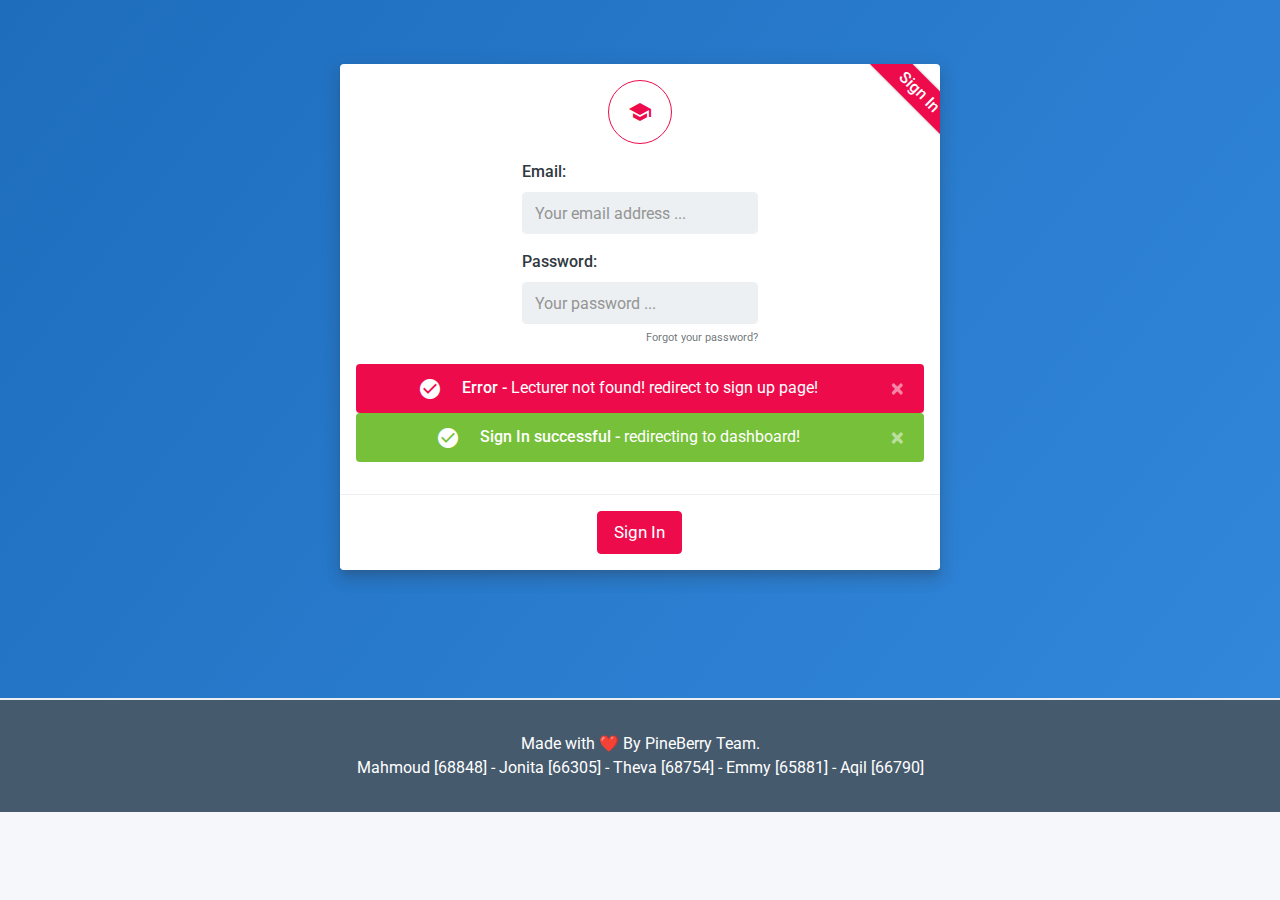
==== index.html @ abaee044 "wb" ====
<!DOCTYPE html>
<html lang="en" dir="ltr">

<head>
    <meta charset="utf-8">
    <meta http-equiv="X-UA-Compatible" content="IE=edge">
    <meta name="viewport" content="width=device-width, initial-scale=1, shrink-to-fit=no">
    <title>Lecturer | Sign In</title>

    <!-- Prevent the demo from appearing in search engines -->
    <meta name="robots" content="noindex">

    <!-- Material Design Icons -->
    <link type="text/css" href="css/material-icons.css" rel="stylesheet">

    <!-- App CSS -->
    <link type="text/css" href="css/app.css" rel="stylesheet">
    <link type="text/css" href="css/my.css" rel="stylesheet">

</head>

<body class="layout-navbar-mini-fixed-bottom">
    <!-- Header Layout -->
    <div class="mdk-header-layout js-mdk-header-layout">
        <!-- Header Layout Content -->
        <div class="mdk-header-layout__content page-content pb-0">
            <div class="page-section pt-64pt bg-gradient-primary">
                <div class="container page__container">
                    <div class="row card-group-row mb-16pt mb-lg-40pt">
                        <div class="col-lg-8 m-auto col-sm-6 card-group-row__col">

                            <div class="card card-group-row__card text-center o-hidden card--raised">

                                <span class="corner-ribbon corner-ribbon--default-right-top corner-ribbon--shadow bg-accent text-white">
                                    Sign In
                                </span>

                                <div class="card-body d-flex flex-column">
                                    <div class="flex-grow mb-16pt">
                                        <span class="w-64 h-64 icon-holder icon-holder--outline-accent rounded-circle d-inline-flex mb-16pt">
                                            <i class="material-icons">school</i>
                                        </span>
                                        <form action="#" class="col-md-5 p-0 mx-auto">
                                            <div class="form-group">
                                                <label class="float-left" for="email">Email:</label>
                                                <input id="email" type="text" class="form-control" placeholder="Your email address ...">
                                            </div>
                                            <div class="form-group">
                                                <label class="float-left" for="password">Password:</label>
                                                <input id="password" type="password" class="form-control" placeholder="Your password ...">
                                                <p class="text-right"><a href="reset-password.html" class="small">Forgot your password?</a></p>
                                            </div>
                                        </form>
                                        <div id="alertError" class="alert alert-dismissible bg-accent text-white border-0 m-0 fade show" role="alert">
                                            <i class="material-icons text-white mr-3">check_circle</i>
                                          <button type="button" class="close" data-dismiss="alert" aria-label="Close">
                                            <span aria-hidden="true">&times;</span>
                                          </button>
                                          <strong>Error - </strong> Lecturer not found! redirect to sign up page!
                                        </div>
                                    <!-- </div> -->
                                    <!-- <div class="list-group-item"> -->
                                        <div id="alertSuccess" class="alert alert-dismissible bg-success text-white border-0 m-0 fade show" role="alert">
                                            <i class="material-icons text-white mr-3">check_circle</i>
                                          <button type="button" class="close" data-dismiss="alert" aria-label="Close">
                                            <span aria-hidden="true">&times;</span>
                                          </button>
                                          <strong>Sign In successful - </strong> redirecting to dashboard!
                                        </div>
                                    </div>
                                </div>
                                <div class="card-footer">
                                    <a id="singIn" href="javascript: void(0)" class="btn btn-accent">Sign In</a>
                                </div>
                            </div>

                        </div>
                    </div>
                </div>
            </div>



            <div class="js-fix-footer bg-white border-top-2">
                <div class="bg-footer page-section py-lg-32pt">
                    <div class="container">
                        <div class="row">
                            <div class="col-lg text-md-right">
                                <p class="text-white text-center mb-0">Made with ❤️ By PineBerry Team.</p>
                                <p class="text-white text-center mb-0">Mahmoud [68848] - Jonita [66305] - Theva [68754] - Emmy [65881] - Aqil [66790]</p>
                            </div>
                        </div>
                    </div>
                </div>
            </div>

        </div>
        <!-- // END Header Layout Content -->

    </div>
    <!-- // END Header Layout -->

    <!-- jQuery -->
    <script src="vendor/jquery.min.js"></script>

    <!-- Bootstrap -->
    <script src="vendor/popper.min.js"></script>
    <script src="vendor/bootstrap.min.js"></script>

    <!-- DOM Factory -->
    <script src="vendor/dom-factory.js"></script>

    <!-- MDK -->
    <script src="vendor/material-design-kit.js"></script>

    <!-- App JS -->
    <script src="js/app.js"></script>

    <!-- Highlight.js -->
    <script src="assets/js/hljs.js"></script>

    <!-- App Settings (safe to remove) -->
    <script src="js/app-settings.js"></script>

    <script type="text/javascript">
        $(document).ready(function(){

          $("#singIn").click(function(){
              $(this).addClass('is-loading');

              setTimeout(function (){
                  $("#singIn").removeClass('is-loading');
                  $("#alertSuccess").fadeOut();
                  setTimeout(function (){
                      window.location.href = "signup.html";
                  }, 2000); // How long do you want the delay to be (in milliseconds)?
              }, 1000); // How long do you want the delay to be (in milliseconds)?

          });
        });

        function formatAMPM(date) {
          var hours = date.getHours();
          var minutes = date.getMinutes();
          var ampm = hours >= 12 ? 'PM' : 'AM';
          hours = hours % 12;
          hours = hours ? hours : 12; // the hour '0' should be '12'
          minutes = minutes < 10 ? '0'+minutes : minutes;
          var strTime = hours + ':' + minutes + ' ' + ampm;
          return strTime;
        }
    </script>
</body>

</html>
---- css/material-icons.css ----
@font-face{font-family:Material Icons;font-style:normal;font-weight:400;src:url(../fonts/material-icons/MaterialIcons-Regular.eot);src:local("Material Icons"),local("MaterialIcons-Regular"),url(../fonts/material-icons/MaterialIcons-Regular.woff2) format("woff2"),url(../fonts/material-icons/MaterialIcons-Regular.woff) format("woff"),url(../fonts/material-icons/MaterialIcons-Regular.ttf) format("truetype")}[dir=ltr] .material-icons{font-family:Material Icons;font-weight:400;font-style:normal;font-size:24px;display:inline-block;line-height:1;text-transform:none;letter-spacing:normal;word-wrap:normal;white-space:nowrap;direction:ltr;-webkit-font-smoothing:antialiased;text-rendering:optimizeLegibility;-moz-osx-font-smoothing:grayscale;-webkit-font-feature-settings:"liga";font-feature-settings:"liga";font-display:block}
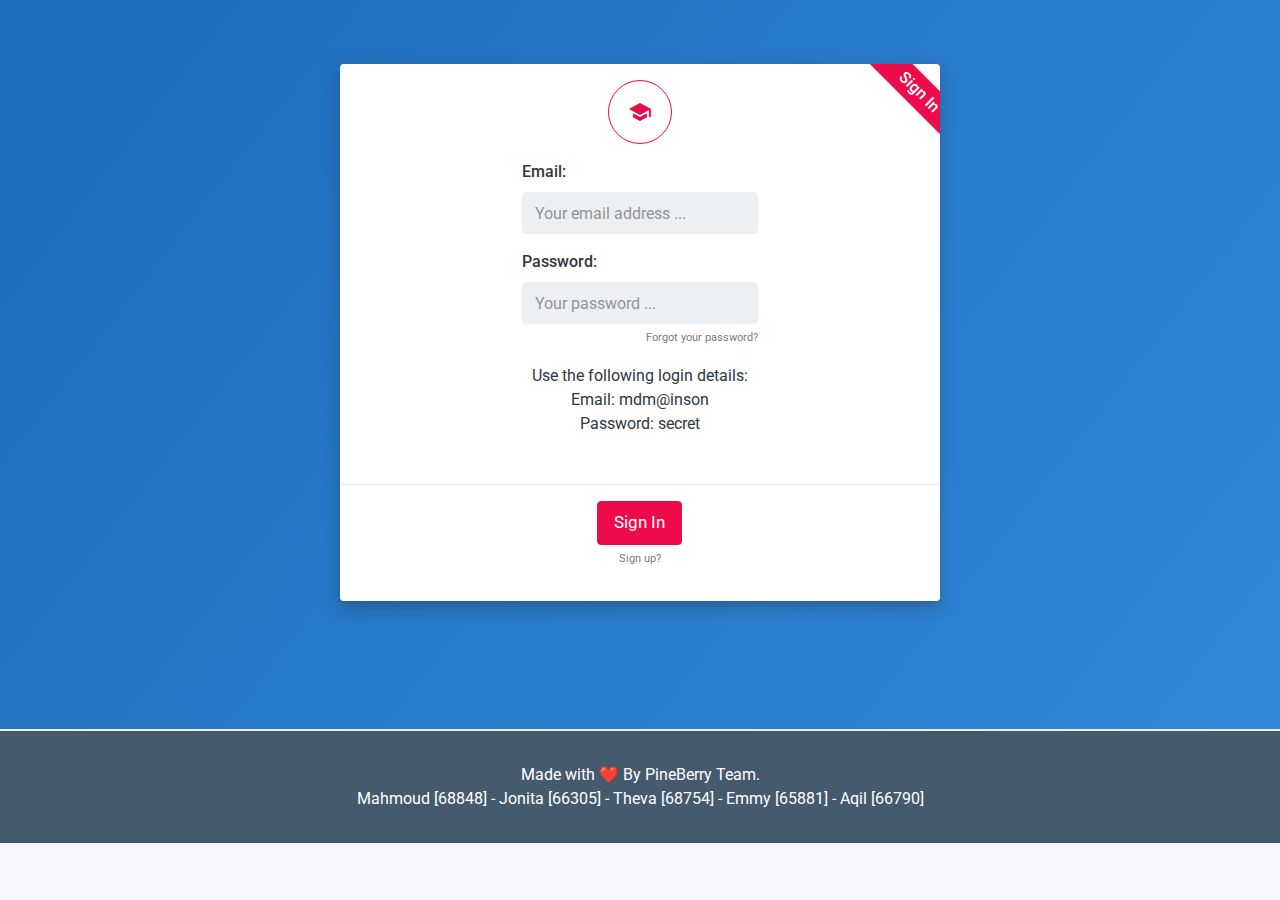
==== commit 4216a7e5: "edit 2" ====
--- a/index.html
+++ b/index.html
@@ -48,19 +48,27 @@
                                             <div class="form-group">
                                                 <label class="float-left" for="password">Password:</label>
                                                 <input id="password" type="password" class="form-control" placeholder="Your password ...">
-                                                <p class="text-right"><a href="reset-password.html" class="small">Forgot your password?</a></p>
+                                                <p class="text-right"><a href="javascript: void(0)" class="small">Forgot your password?</a></p>
                                             </div>
                                         </form>
-                                        <div id="alertError" class="alert alert-dismissible bg-accent text-white border-0 m-0 fade show" role="alert">
+
+                                        <div>
+                                            <p>
+                                                Use the following login details: <br/>
+                                                Email: mdm@inson<br />
+                                                Password: secret
+                                            </p>
+                                        </div>
+                                        <div id="alertError" class="d-none alert alert-dismissible bg-accent text-white border-0 m-0 fade show" role="alert">
                                             <i class="material-icons text-white mr-3">check_circle</i>
                                           <button type="button" class="close" data-dismiss="alert" aria-label="Close">
                                             <span aria-hidden="true">&times;</span>
                                           </button>
-                                          <strong>Error - </strong> Lecturer not found! redirect to sign up page!
+                                          <strong>Error - </strong> Invalid login details! please check again!
                                         </div>
                                     <!-- </div> -->
                                     <!-- <div class="list-group-item"> -->
-                                        <div id="alertSuccess" class="alert alert-dismissible bg-success text-white border-0 m-0 fade show" role="alert">
+                                        <div id="alertSuccess" class="d-none alert alert-dismissible bg-success text-white border-0 m-0 fade show" role="alert">
                                             <i class="material-icons text-white mr-3">check_circle</i>
                                           <button type="button" class="close" data-dismiss="alert" aria-label="Close">
                                             <span aria-hidden="true">&times;</span>
@@ -71,6 +79,8 @@
                                 </div>
                                 <div class="card-footer">
                                     <a id="singIn" href="javascript: void(0)" class="btn btn-accent">Sign In</a>
+                                    <p class="text-center"><a href="signup.html" class="small">Sign up?</a></p>
+
                                 </div>
                             </div>
 
@@ -127,13 +137,23 @@
 
           $("#singIn").click(function(){
               $(this).addClass('is-loading');
+              var email = $("#email").val();
+              var password = $("#password").val();
 
               setTimeout(function (){
                   $("#singIn").removeClass('is-loading');
-                  $("#alertSuccess").fadeOut();
-                  setTimeout(function (){
-                      window.location.href = "signup.html";
-                  }, 2000); // How long do you want the delay to be (in milliseconds)?
+                  if (email == "mdm@inson" && password == "secret") {
+                      $("#alertError").addClass("d-none");
+                      $("#alertSuccess").fadeIn("slow");
+                      $("#alertSuccess").removeClass("d-none");
+                      setTimeout(function (){
+                          window.location.href = "lecturer-dashboard.html";
+                      }, 2000); // How long do you want the delay to be (in milliseconds)?
+                  }else {
+                      $("#alertError").fadeIn("slow");
+                      $("#alertError").removeClass("d-none");
+                  }
+
               }, 1000); // How long do you want the delay to be (in milliseconds)?
 
           });
